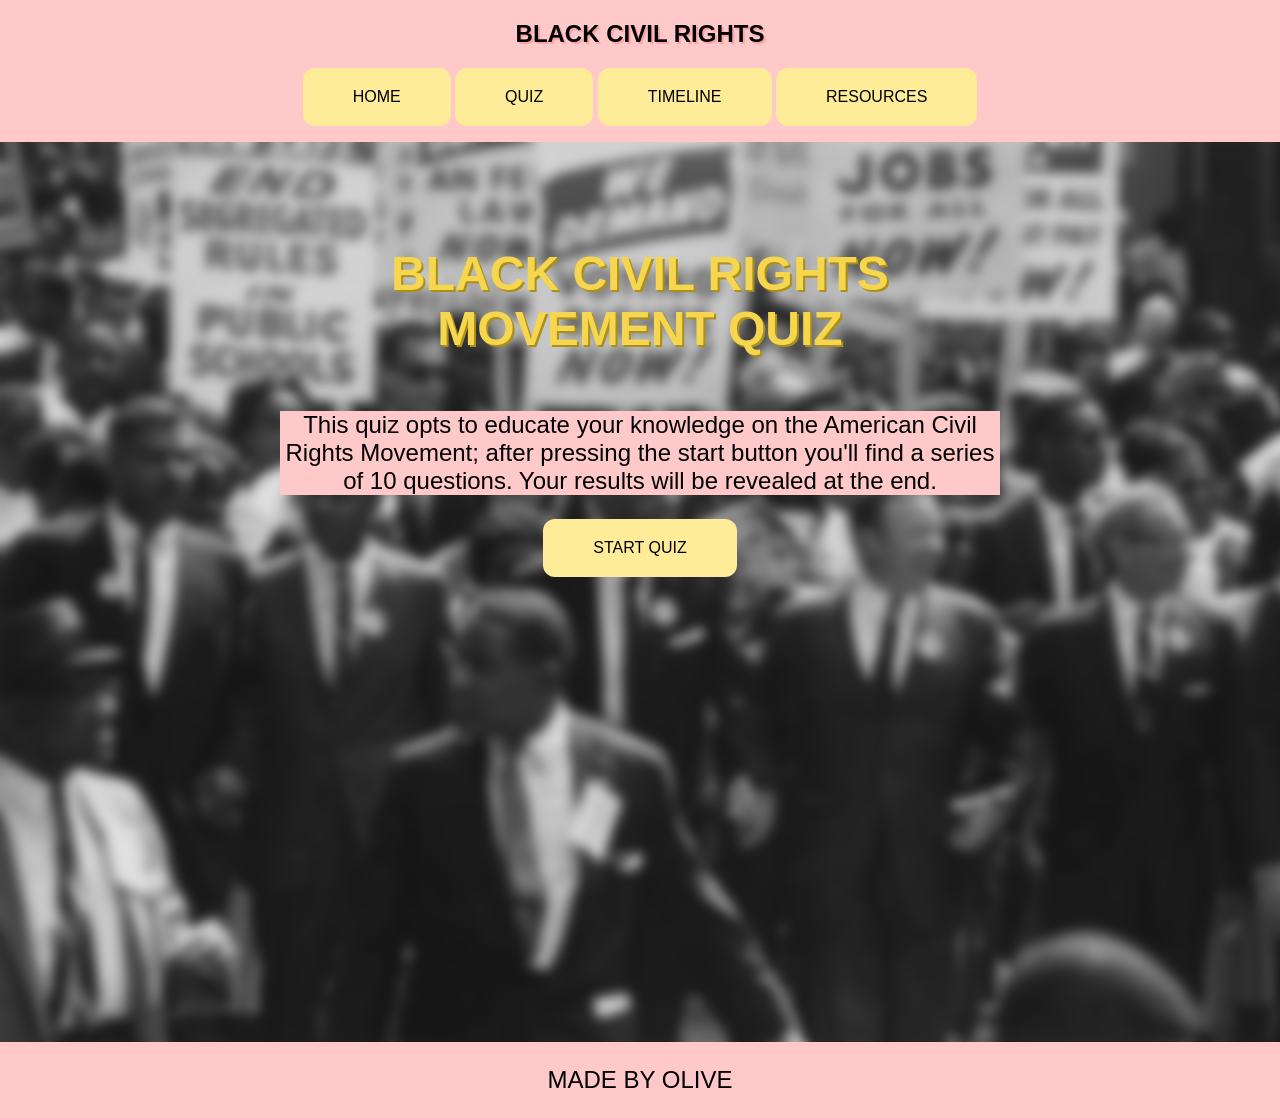
==== index.html @ 6cc6bf49 "minor changes 6.1" ====
<!DOCTYPE html>
<html lang="en">
<head>
    <link rel="stylesheet" href="layout.css">
    <link rel="shortcut icon" href="favicon.ico" type="image/x-icon">
    <meta charset="UTF-8">
    <meta name="viewport" content="width=device-width, initial-scale=1.0">
    <title>Black Civil Rights Quiz</title>
</head>
<body>
    <h2>BLACK CIVIL RIGHTS</h2>
    <nav>
    <ul>
      <button><a href = 'index.html'>HOME</a></button>
      <button><a href = 'question1.html'>QUIZ</a></button>
      <button><a href = 'timeline.html'>TIMELINE</a></button>
      <button><a href = 'https://classroom.google.com/c/NzkzNDc4MTIwODY1'>RESOURCES</a></button>
    </ul>
    </nav>
    <section>
    <div class="hero">
    <h1>BLACK CIVIL RIGHTS MOVEMENT QUIZ</h1>
    <div id="info">
        <p>This quiz opts to educate your knowledge on the American Civil Rights Movement; after pressing the start button you'll find a series of 10 questions. Your results will be revealed at the end.</p>
        <button id="startbutton"><a href = 'question1.html'>START QUIZ</a></button> 
    </div>
    </div>
    </section>
    <footer>
        <p>MADE BY OLIVE</p>
    </footer>
</body>
</html>
---- layout.css ----
body {
    background: #ffc9c9;
    font-family:Verdana, Geneva, Tahoma, sans-serif ;
    margin: 0;
}

nav {
   
}

#info {
    background-color: #ffec99(237, 221, 83, 1);
    max-width: 45rem; 
    margin: 0 auto;
    padding: 0rem;
    border-radius: 30px;
}

section {
    background-image: url('images/civilrights.png');
    background-size: cover;
    width: 100%;
    height: 100vh;
}

section {

}

.hero {
    padding: 3rem;
    margin: 0 auto;
    max-width: 45rem;
}

button {
    font-family: 'Lucida Sans', 'Lucida Sans Regular', 'Lucida Grande', 'Lucida Sans Unicode', Geneva, Verdana, sans-serif;
    font-size: medium;
    background-color: #ffec99;
    padding: 20px 50px;
    margin: 0 auto;
    border-radius: 12px;
    border: 2px black;
    border-style:hidden;
    transition: 0.4s;
    cursor: pointer;
}

#startbutton {
    font-family: 'Lucida Sans', 'Lucida Sans Regular', 'Lucida Grande', 'Lucida Sans Unicode', Geneva, Verdana, sans-serif;
    background-color: #ffec99;
    padding: 20px 50px;
    margin: 0 auto;
    border-radius: 12px;
    border: 2px black;
    border-style:hidden;
    display: flex;
    flex-direction: column;
    align-items: center;
    transition: 0.4s;
}

#startbutton:hover {
    background-color: #e7c944;
}


#button {
    font-family: 'Lucida Sans', 'Lucida Sans Regular', 'Lucida Grande', 'Lucida Sans Unicode', Geneva, Verdana, sans-serif;
    min-width: 1000px;
    transition: 0.4s;
    cursor: pointer;
}

button:hover {
    background-color: #f5d64e;
}

ul{
    text-align: center;
    margin: 10;
    padding: 0;
}


h1 {
    font-size:xxx-large;
    text-align: center;
    padding: 1rem;
    color: #f5d64e;
    text-shadow: 2px 2px #aa8f18;
    
}

h2 {
    text-align: center;
    text-shadow: 2px 2px #faa6a6;
}

p {
    text-align: center;
    font-size:x-large;
    background-color: #ffc9c9;
}

a:link {
    text-decoration: none;
}

a {
    color: black;
}

footer {
    text-align: center;
    font-family:'Gill Sans', 'Gill Sans MT', Calibri, 'Trebuchet MS', sans-serif
}
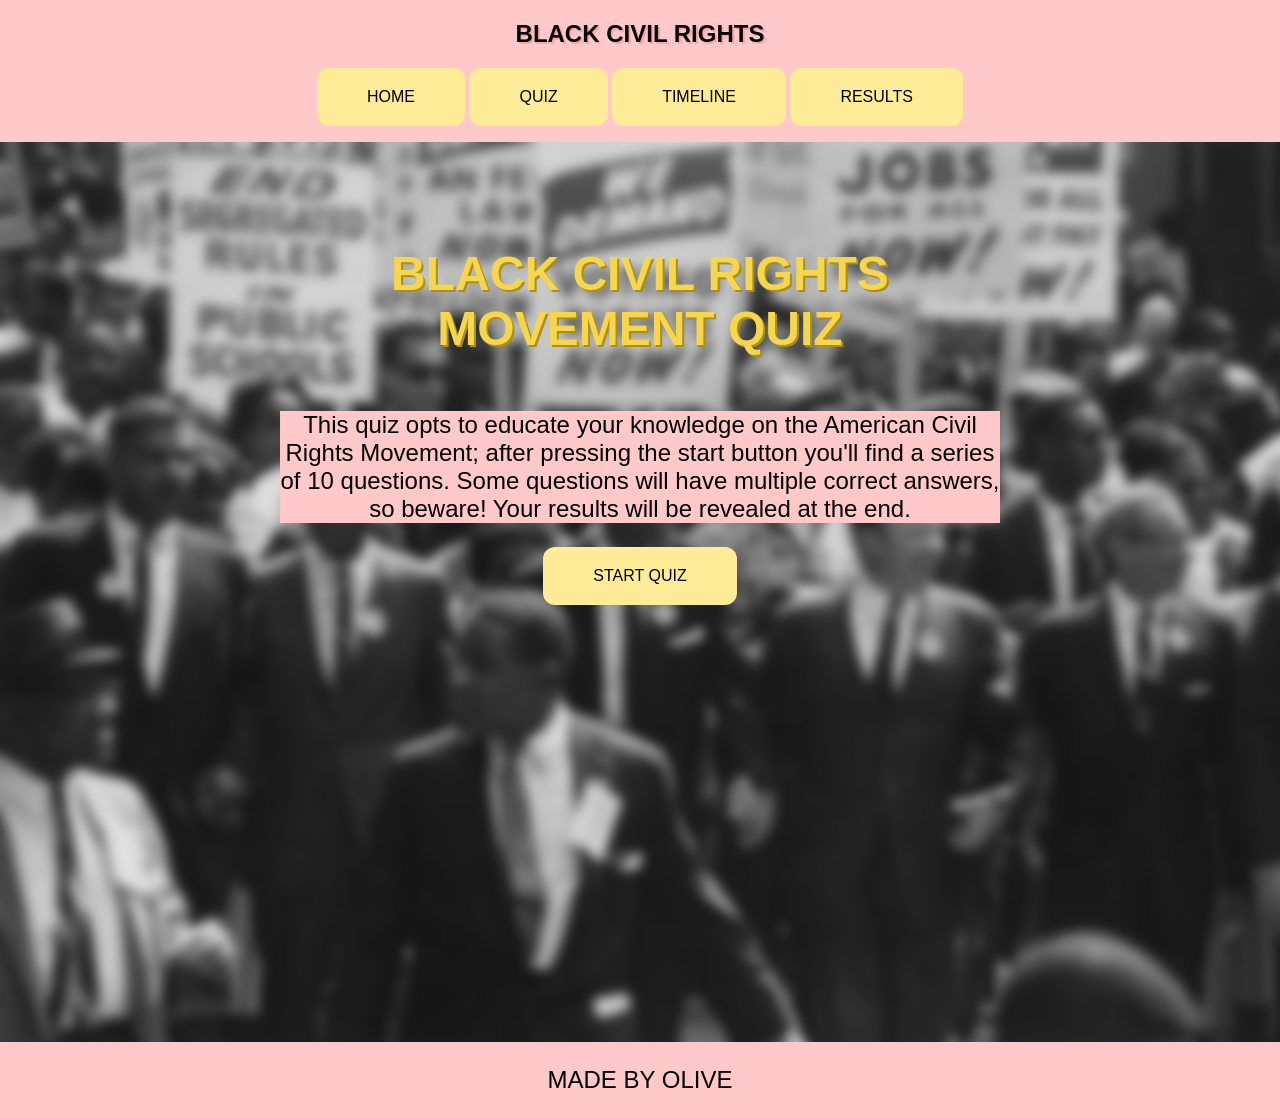
==== commit 533dcf3d: "major changes 6.2" ====
--- a/index.html
+++ b/index.html
@@ -14,14 +14,14 @@
       <button><a href = 'index.html'>HOME</a></button>
       <button><a href = 'question1.html'>QUIZ</a></button>
       <button><a href = 'timeline.html'>TIMELINE</a></button>
-      <button><a href = 'https://classroom.google.com/c/NzkzNDc4MTIwODY1'>RESOURCES</a></button>
+      <button><a href = 'results.html'>RESULTS</a></button>
     </ul>
     </nav>
     <section>
     <div class="hero">
     <h1>BLACK CIVIL RIGHTS MOVEMENT QUIZ</h1>
     <div id="info">
-        <p>This quiz opts to educate your knowledge on the American Civil Rights Movement; after pressing the start button you'll find a series of 10 questions. Your results will be revealed at the end.</p>
+        <p>This quiz opts to educate your knowledge on the American Civil Rights Movement; after pressing the start button you'll find a series of 10 questions. Some questions will have multiple correct answers, so beware! Your results will be revealed at the end.</p>
         <button id="startbutton"><a href = 'question1.html'>START QUIZ</a></button> 
     </div>
     </div>
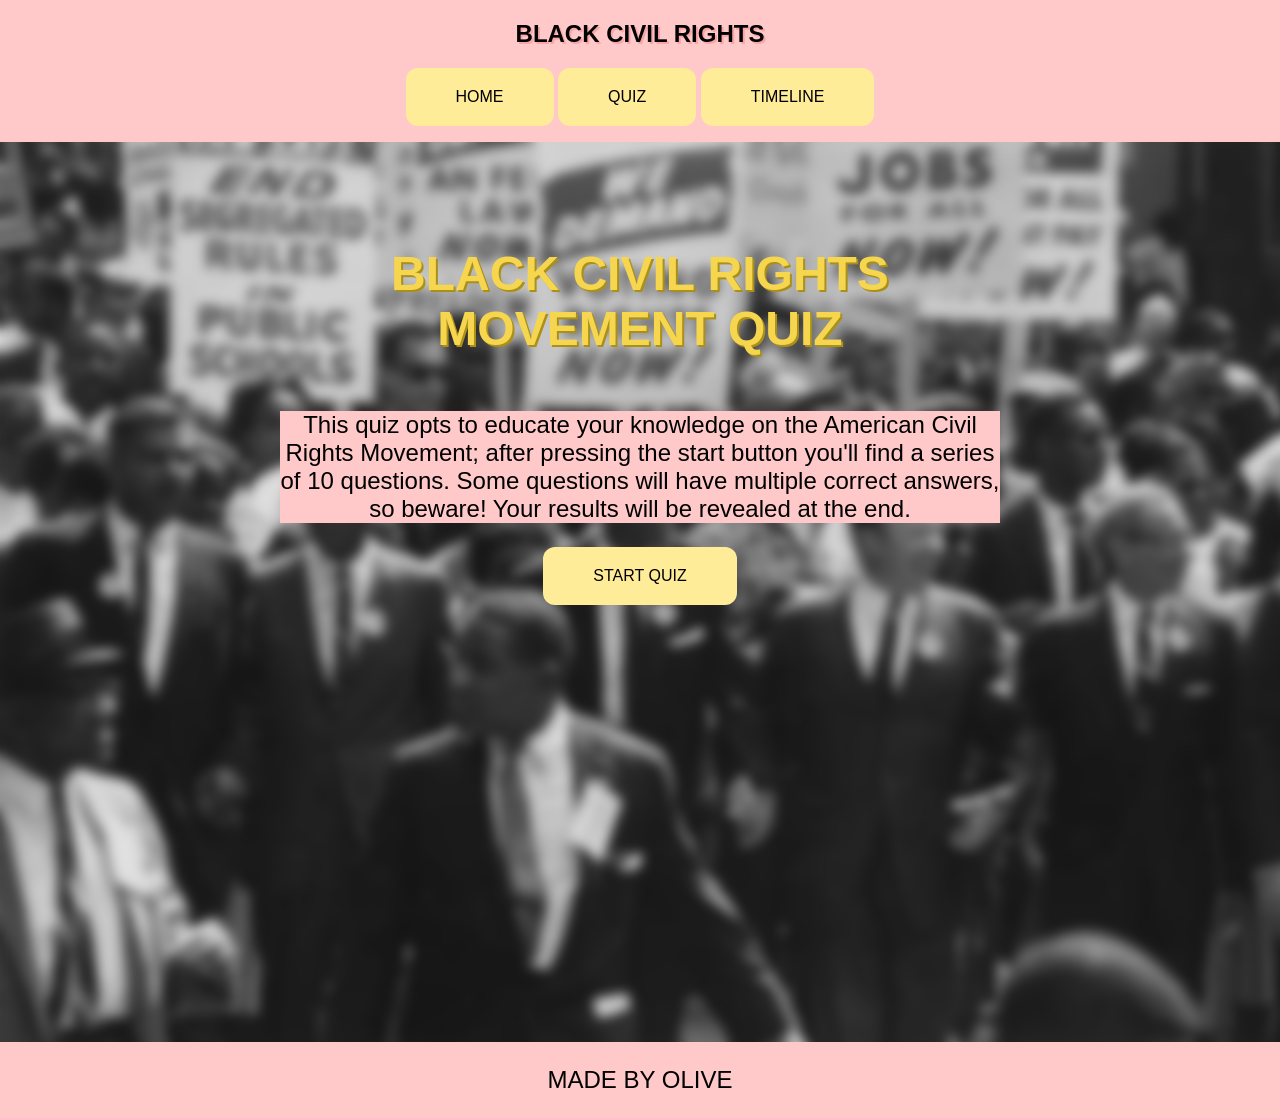
==== commit 577efae5: "js added with minor touch ups on variables on css and html" ====
--- a/index.html
+++ b/index.html
@@ -14,7 +14,6 @@
       <button><a href = 'index.html'>HOME</a></button>
       <button><a href = 'question1.html'>QUIZ</a></button>
       <button><a href = 'timeline.html'>TIMELINE</a></button>
-      <button><a href = 'results.html'>RESULTS</a></button>
     </ul>
     </nav>
     <section>
--- a/layout.css
+++ b/layout.css
@@ -63,6 +63,7 @@
 
 #startbutton:hover {
     background-color: #e7c944;
+    text-decoration: underline;
 }
 
 
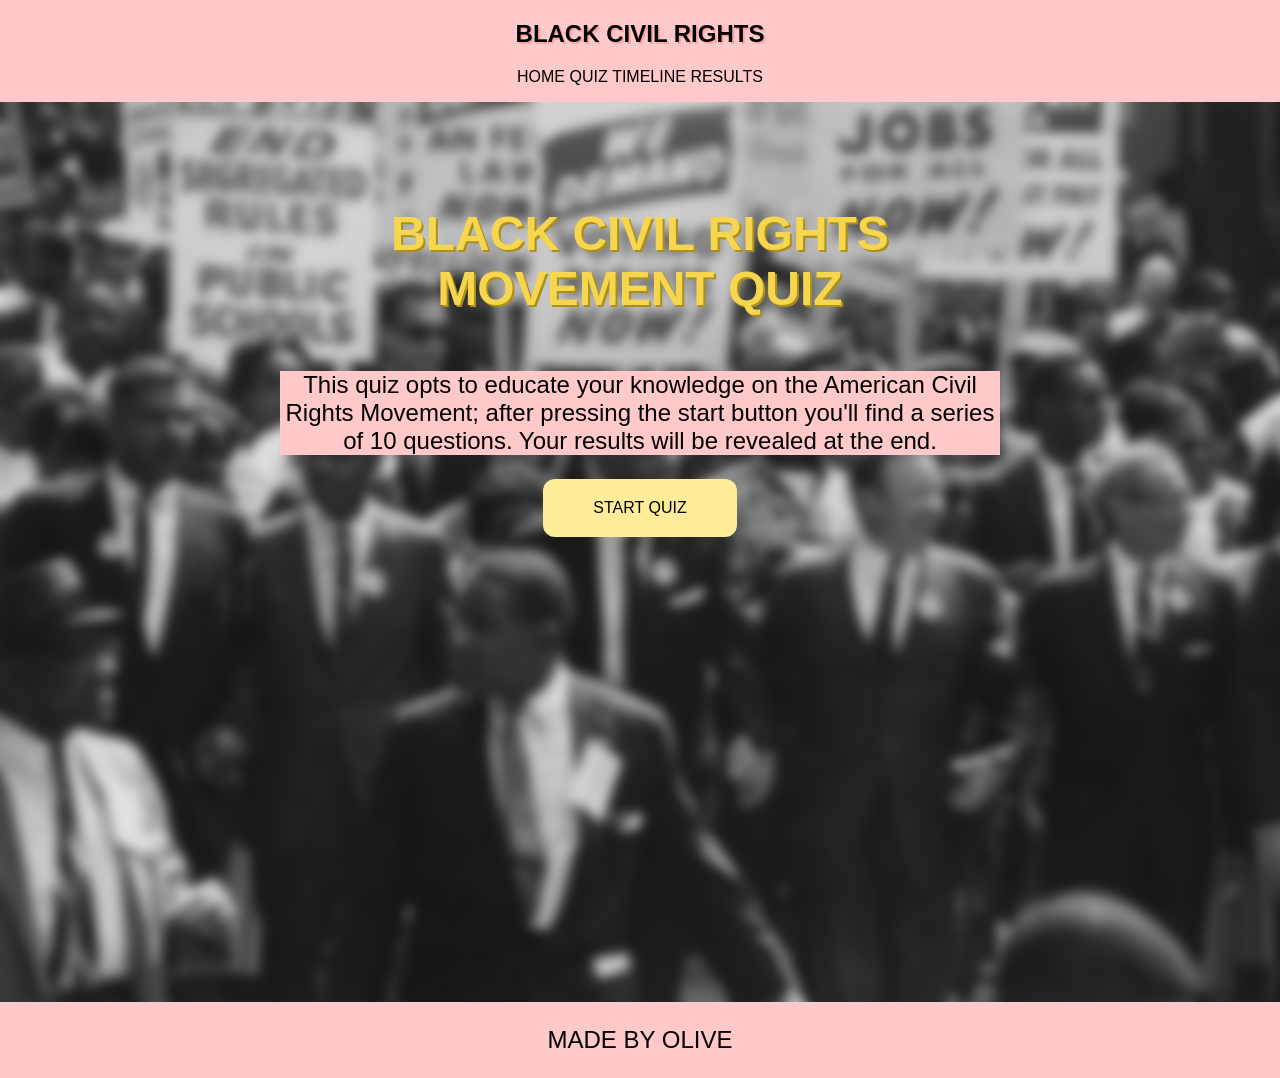
==== commit 465e283c: "major change in js and questions html" ====
--- a/index.html
+++ b/index.html
@@ -2,31 +2,41 @@
 <html lang="en">
 <head>
     <link rel="stylesheet" href="layout.css">
+
     <link rel="shortcut icon" href="favicon.ico" type="image/x-icon">
     <meta charset="UTF-8">
     <meta name="viewport" content="width=device-width, initial-scale=1.0">
     <title>Black Civil Rights Quiz</title>
 </head>
+
 <body>
+
     <h2>BLACK CIVIL RIGHTS</h2>
-    <nav>
+
+    <nav class="button">
     <ul>
-      <button><a href = 'index.html'>HOME</a></button>
-      <button><a href = 'question1.html'>QUIZ</a></button>
-      <button><a href = 'timeline.html'>TIMELINE</a></button>
+        <a href="index.html">HOME</a>
+        <a href="question1.html">QUIZ</a>
+        <a href="timeline.html">TIMELINE</a>
+        <a href="results.html">RESULTS</a>
     </ul>
     </nav>
+
     <section>
+
     <div class="hero">
     <h1>BLACK CIVIL RIGHTS MOVEMENT QUIZ</h1>
     <div id="info">
-        <p>This quiz opts to educate your knowledge on the American Civil Rights Movement; after pressing the start button you'll find a series of 10 questions. Some questions will have multiple correct answers, so beware! Your results will be revealed at the end.</p>
-        <button id="startbutton"><a href = 'question1.html'>START QUIZ</a></button> 
+        <p>This quiz opts to educate your knowledge on the American Civil Rights Movement; after pressing the start button you'll find a series of 10 questions. Your results will be revealed at the end.</p>
+        <button id="startbutton"><a href = 'question1.html'>START QUIZ</a></button>
     </div>
     </div>
     </section>
+
     <footer>
         <p>MADE BY OLIVE</p>
     </footer>
+
 </body>
+
 </html>
--- a/layout.css
+++ b/layout.css
@@ -3,10 +3,6 @@
     background: #ffc9c9;
     font-family:Verdana, Geneva, Tahoma, sans-serif ;
     margin: 0;
-}
-
-nav {
-   
 }
 
 #info {
@@ -24,31 +20,15 @@
     height: 100vh;
 }
 
-section {
-
-}
-
 .hero {
     padding: 3rem;
     margin: 0 auto;
     max-width: 45rem;
 }
 
-button {
+#startbutton {
     font-family: 'Lucida Sans', 'Lucida Sans Regular', 'Lucida Grande', 'Lucida Sans Unicode', Geneva, Verdana, sans-serif;
     font-size: medium;
-    background-color: #ffec99;
-    padding: 20px 50px;
-    margin: 0 auto;
-    border-radius: 12px;
-    border: 2px black;
-    border-style:hidden;
-    transition: 0.4s;
-    cursor: pointer;
-}
-
-#startbutton {
-    font-family: 'Lucida Sans', 'Lucida Sans Regular', 'Lucida Grande', 'Lucida Sans Unicode', Geneva, Verdana, sans-serif;
     background-color: #ffec99;
     padding: 20px 50px;
     margin: 0 auto;
@@ -64,18 +44,6 @@
 #startbutton:hover {
     background-color: #e7c944;
     text-decoration: underline;
-}
-
-
-#button {
-    font-family: 'Lucida Sans', 'Lucida Sans Regular', 'Lucida Grande', 'Lucida Sans Unicode', Geneva, Verdana, sans-serif;
-    min-width: 1000px;
-    transition: 0.4s;
-    cursor: pointer;
-}
-
-button:hover {
-    background-color: #f5d64e;
 }
 
 ul{
@@ -110,7 +78,12 @@
 }
 
 a {
-    color: black;
+    font-family: 'Gill Sans', 'Gill Sans MT', Calibri, 'Trebuchet MS', sans-serif;
+    color:#000000;
+}
+
+  a:hover {
+  text-decoration: underline;
 }
 
 footer {
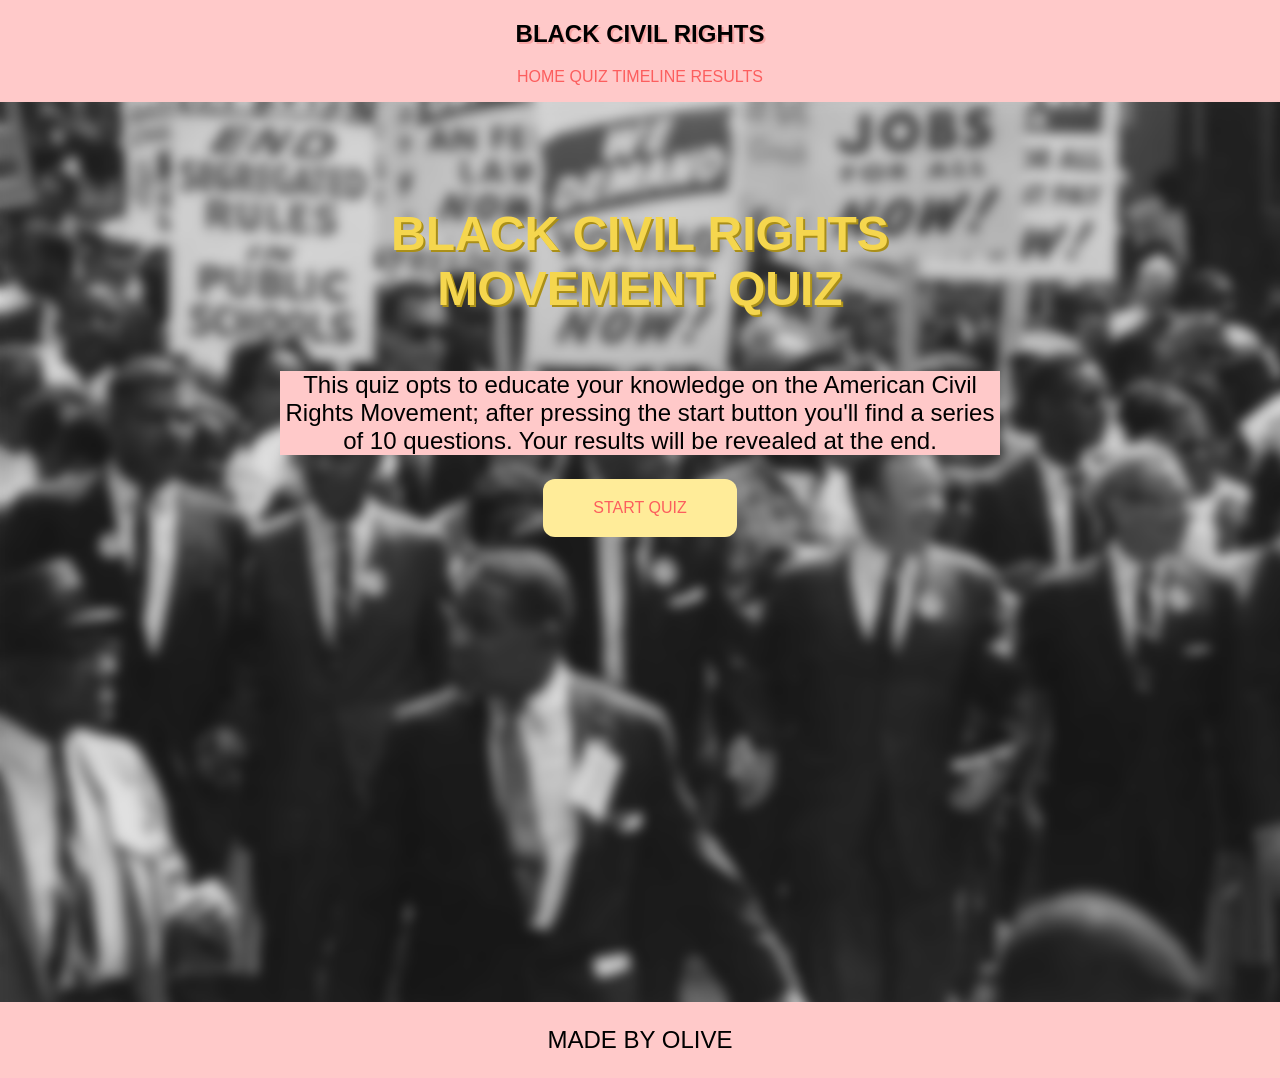
==== commit f94cc1c6: "updated js and unesscary files removed" ====
--- a/index.html
+++ b/index.html
@@ -16,7 +16,7 @@
     <nav class="button">
     <ul>
         <a href="index.html">HOME</a>
-        <a href="question1.html">QUIZ</a>
+        <a href="questions.html">QUIZ</a>
         <a href="timeline.html">TIMELINE</a>
         <a href="results.html">RESULTS</a>
     </ul>
--- a/layout.css
+++ b/layout.css
@@ -79,7 +79,7 @@
 
 a {
     font-family: 'Gill Sans', 'Gill Sans MT', Calibri, 'Trebuchet MS', sans-serif;
-    color:#000000;
+    color:#fc5e5e;
 }
 
   a:hover {
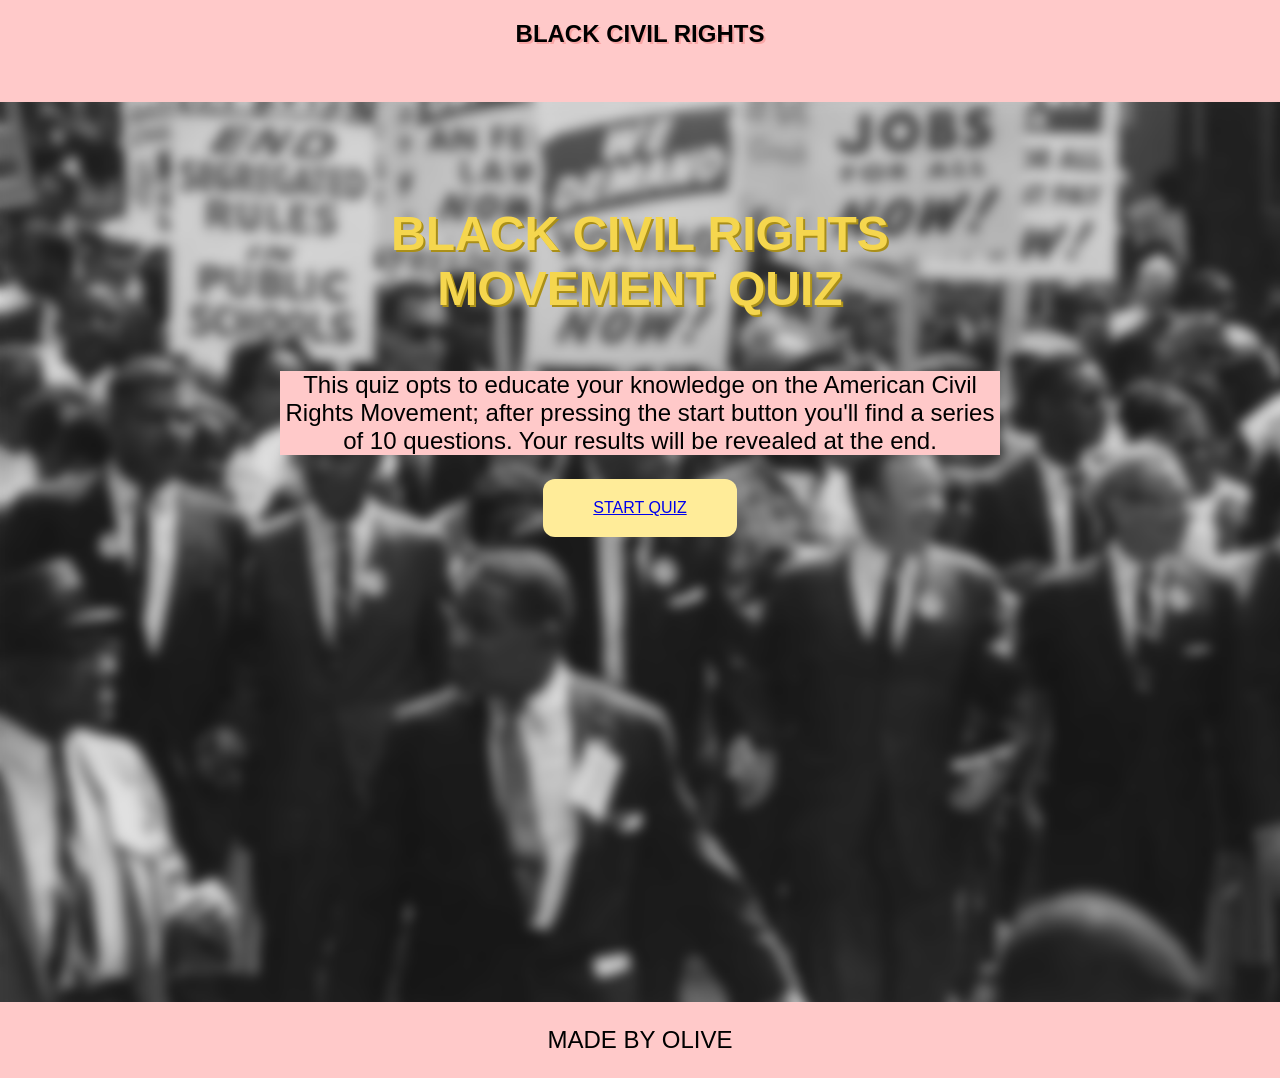
==== commit 3241e72f: "updated js and links fixed" ====
--- a/index.html
+++ b/index.html
@@ -6,29 +6,28 @@
     <link rel="shortcut icon" href="favicon.ico" type="image/x-icon">
     <meta charset="UTF-8">
     <meta name="viewport" content="width=device-width, initial-scale=1.0">
-    <title>Black Civil Rights Quiz</title>
+    <title>Black Civil Rights Quiz</title> 
 </head>
 
 <body>
 
     <h2>BLACK CIVIL RIGHTS</h2>
 
-    <nav class="button">
+    <nav class="button">  
     <ul>
         <a href="index.html">HOME</a>
         <a href="questions.html">QUIZ</a>
         <a href="timeline.html">TIMELINE</a>
-        <a href="results.html">RESULTS</a>
     </ul>
     </nav>
 
     <section>
 
-    <div class="hero">
+    <div class="hero"> 
     <h1>BLACK CIVIL RIGHTS MOVEMENT QUIZ</h1>
     <div id="info">
         <p>This quiz opts to educate your knowledge on the American Civil Rights Movement; after pressing the start button you'll find a series of 10 questions. Your results will be revealed at the end.</p>
-        <button id="startbutton"><a href = 'question1.html'>START QUIZ</a></button>
+        <button id="startbutton"><a href = 'questions.html'>START QUIZ</a></button> 
     </div>
     </div>
     </section>
--- a/layout.css
+++ b/layout.css
@@ -29,12 +29,14 @@
 #startbutton {
     font-family: 'Lucida Sans', 'Lucida Sans Regular', 'Lucida Grande', 'Lucida Sans Unicode', Geneva, Verdana, sans-serif;
     font-size: medium;
+    color: #000;
     background-color: #ffec99;
     padding: 20px 50px;
     margin: 0 auto;
     border-radius: 12px;
     border: 2px black;
     border-style:hidden;
+    text-decoration: none;
     display: flex;
     flex-direction: column;
     align-items: center;
@@ -73,16 +75,16 @@
     background-color: #ffc9c9;
 }
 
-a:link {
+.button a:link {
     text-decoration: none;
 }
 
-a {
+.button a {
     font-family: 'Gill Sans', 'Gill Sans MT', Calibri, 'Trebuchet MS', sans-serif;
-    color:#fc5e5e;
+    color:#0000;
 }
 
-  a:hover {
+.button a:hover {
   text-decoration: underline;
 }
 
